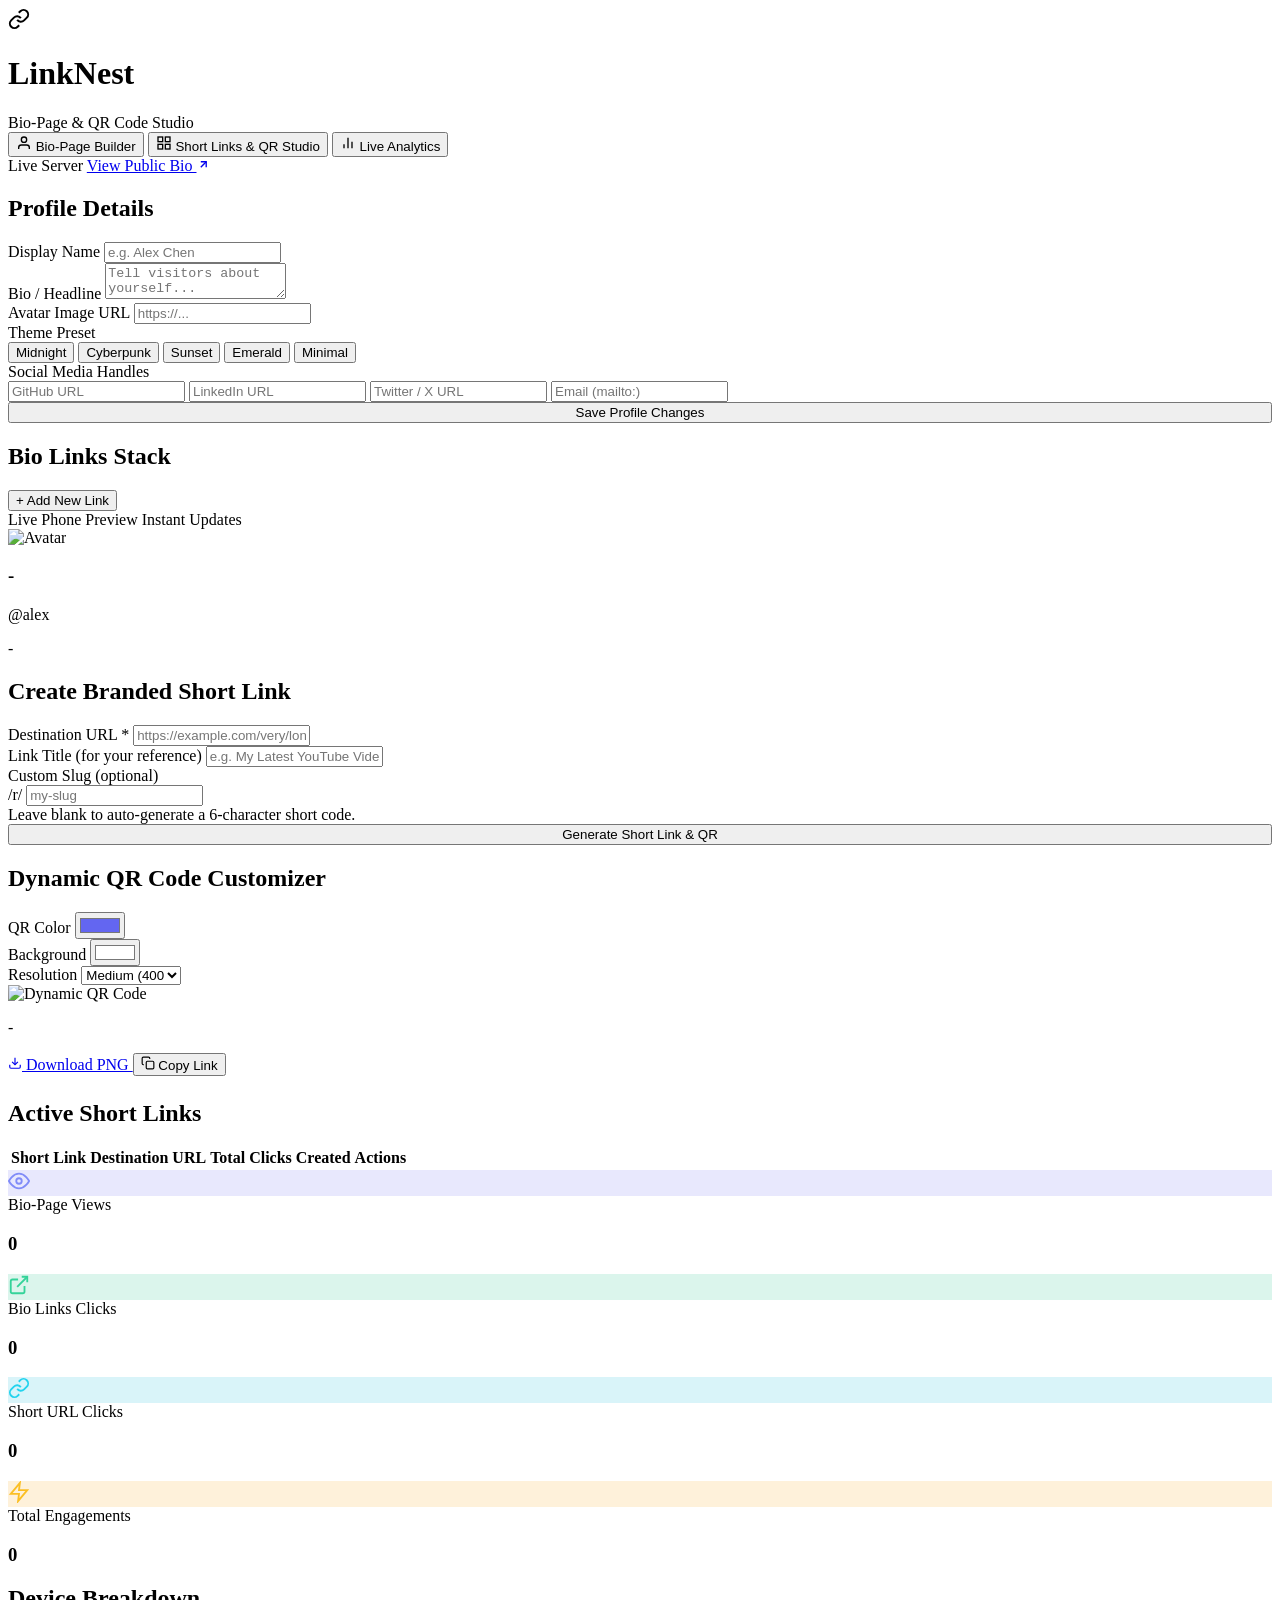
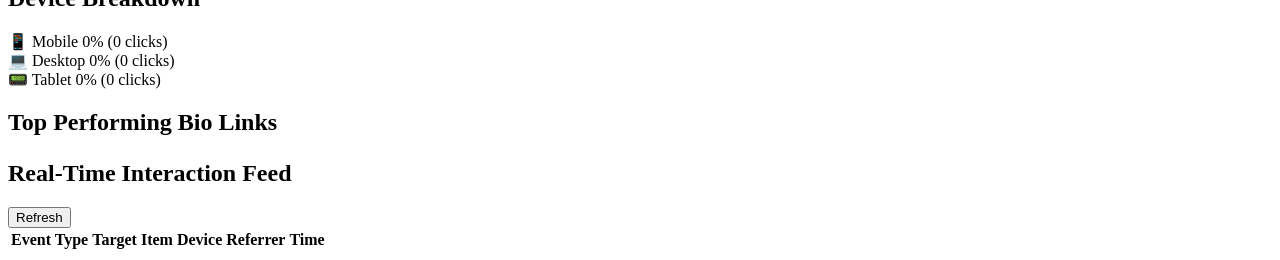
==== src/main/resources/static/index.html @ 42e9f4fd "Initial commit: LinkNest Bio-Page and QR Studio" ====
<!DOCTYPE html>
<html lang="en">
<head>
    <meta charset="UTF-8">
    <meta name="viewport" content="width=device-width, initial-scale=1.0">
    <title>LinkNest Studio - Custom Bio-Page & Dynamic QR Code Generator</title>
    <link rel="preconnect" href="https://fonts.googleapis.com">
    <link rel="preconnect" href="https://fonts.gstatic.com" crossorigin>
    <link href="https://fonts.googleapis.com/css2?family=Fira+Code:wght@400;500&family=Inter:wght@300;400;500;600;700;800&display=swap" rel="stylesheet">
    <link rel="stylesheet" href="/css/style.css">
    <link rel="stylesheet" href="/css/bio.css">
</head>
<body>
    <div class="studio-app">
        <!-- Top Navigation -->
        <header class="studio-header">
            <div class="header-brand">
                <div class="brand-logo">
                    <svg width="22" height="22" viewBox="0 0 24 24" fill="none" stroke="currentColor" stroke-width="2.2">
                        <path d="M10 13a5 5 0 0 0 7.54.54l3-3a5 5 0 0 0-7.07-7.07l-1.72 1.71"></path>
                        <path d="M14 11a5 5 0 0 0-7.54-.54l-3 3a5 5 0 0 0 7.07 7.07l1.71-1.71"></path>
                    </svg>
                </div>
                <div>
                    <h1>LinkNest</h1>
                    <span class="brand-tag">Bio-Page & QR Code Studio</span>
                </div>
            </div>

            <!-- Studio Navigation Tabs -->
            <nav class="nav-tabs">
                <button class="nav-tab-btn active" data-tab="tab-bio">
                    <svg width="16" height="16" viewBox="0 0 24 24" fill="none" stroke="currentColor" stroke-width="2">
                        <path d="M20 21v-2a4 4 0 0 0-4-4H8a4 4 0 0 0-4 4v2"></path>
                        <circle cx="12" cy="7" r="4"></circle>
                    </svg>
                    Bio-Page Builder
                </button>
                <button class="nav-tab-btn" data-tab="tab-qr">
                    <svg width="16" height="16" viewBox="0 0 24 24" fill="none" stroke="currentColor" stroke-width="2">
                        <rect x="3" y="3" width="7" height="7"></rect>
                        <rect x="14" y="3" width="7" height="7"></rect>
                        <rect x="14" y="14" width="7" height="7"></rect>
                        <rect x="3" y="14" width="7" height="7"></rect>
                    </svg>
                    Short Links & QR Studio
                </button>
                <button class="nav-tab-btn" data-tab="tab-analytics">
                    <svg width="16" height="16" viewBox="0 0 24 24" fill="none" stroke="currentColor" stroke-width="2">
                        <line x1="18" y1="20" x2="18" y2="10"></line>
                        <line x1="12" y1="20" x2="12" y2="4"></line>
                        <line x1="6" y1="20" x2="6" y2="14"></line>
                    </svg>
                    Live Analytics
                </button>
            </nav>

            <!-- Actions -->
            <div class="header-actions">
                <span class="status-indicator"><span class="pulse-dot"></span> Live Server</span>
                <a id="btnViewPublic" href="/p/alex" target="_blank" class="btn btn-outline" title="Open your live public bio page in a new tab">
                    View Public Bio
                    <svg width="13" height="13" viewBox="0 0 24 24" fill="none" stroke="currentColor" stroke-width="2.5">
                        <line x1="7" y1="17" x2="17" y2="7"></line>
                        <polyline points="7 7 17 7 17 17"></polyline>
                    </svg>
                </a>
            </div>
        </header>

        <!-- Studio Main Content Area -->
        <main class="studio-main">
            <!-- TAB 1: Bio-Page Builder -->
            <section id="tab-bio" class="tab-panel active">
                <div class="builder-split">
                    <!-- Left: Editor Controls -->
                    <div class="builder-controls">
                        <!-- Profile Card -->
                        <div class="card">
                            <h2 class="card-title">Profile Details</h2>
                            <div class="form-group">
                                <label for="inputDisplayName">Display Name</label>
                                <input type="text" id="inputDisplayName" placeholder="e.g. Alex Chen" class="form-control">
                            </div>
                            <div class="form-group">
                                <label for="inputBio">Bio / Headline</label>
                                <textarea id="inputBio" rows="2" placeholder="Tell visitors about yourself..." class="form-control"></textarea>
                            </div>
                            <div class="form-group">
                                <label for="inputAvatarUrl">Avatar Image URL</label>
                                <input type="url" id="inputAvatarUrl" placeholder="https://..." class="form-control">
                            </div>

                            <!-- Themes -->
                            <div class="form-group">
                                <label>Theme Preset</label>
                                <div class="theme-picker">
                                    <button class="theme-option active" data-theme="midnight">
                                        <span class="theme-preview midnight"></span>
                                        Midnight
                                    </button>
                                    <button class="theme-option" data-theme="cyberpunk">
                                        <span class="theme-preview cyberpunk"></span>
                                        Cyberpunk
                                    </button>
                                    <button class="theme-option" data-theme="sunset">
                                        <span class="theme-preview sunset"></span>
                                        Sunset
                                    </button>
                                    <button class="theme-option" data-theme="emerald">
                                        <span class="theme-preview emerald"></span>
                                        Emerald
                                    </button>
                                    <button class="theme-option" data-theme="minimal">
                                        <span class="theme-preview minimal"></span>
                                        Minimal
                                    </button>
                                </div>
                            </div>

                            <!-- Social Links -->
                            <div class="form-group">
                                <label>Social Media Handles</label>
                                <div class="socials-inputs-grid">
                                    <input type="text" id="inputSocialGithub" placeholder="GitHub URL" class="form-control">
                                    <input type="text" id="inputSocialLinkedin" placeholder="LinkedIn URL" class="form-control">
                                    <input type="text" id="inputSocialTwitter" placeholder="Twitter / X URL" class="form-control">
                                    <input type="text" id="inputSocialEmail" placeholder="Email (mailto:)" class="form-control">
                                </div>
                            </div>

                            <button id="btnSaveProfile" class="btn btn-primary" style="width: 100%;">
                                Save Profile Changes
                            </button>
                        </div>

                        <!-- Links Manager Card -->
                        <div class="card">
                            <div class="card-header-flex">
                                <h2 class="card-title">Bio Links Stack</h2>
                                <button id="btnOpenAddLinkModal" class="btn btn-sm btn-primary">
                                    + Add New Link
                                </button>
                            </div>
                            <div id="builderLinksList" class="builder-links-list">
                                <!-- Populated dynamically -->
                            </div>
                        </div>
                    </div>

                    <!-- Right: Live Interactive Phone Mockup -->
                    <div class="builder-preview-pane">
                        <div class="mockup-header">
                            <span>Live Phone Preview</span>
                            <span class="mockup-badge">Instant Updates</span>
                        </div>
                        <div class="phone-frame">
                            <div class="phone-notch"></div>
                            <div class="phone-screen" id="mockupScreen">
                                <!-- Live Bio Preview Container -->
                                <div class="bio-container">
                                    <div class="avatar-wrapper">
                                        <img id="mockupAvatar" src="" alt="Avatar" class="avatar-img">
                                    </div>
                                    <h3 id="mockupName" class="display-name">-</h3>
                                    <p id="mockupHandle" class="username-handle">@alex</p>
                                    <p id="mockupBio" class="bio-text">-</p>
                                    <div id="mockupSocials" class="socials-row"></div>
                                    <div id="mockupLinks" class="links-stack"></div>
                                </div>
                            </div>
                        </div>
                    </div>
                </div>
            </section>

            <!-- TAB 2: Short Links & QR Studio -->
            <section id="tab-qr" class="tab-panel">
                <div class="qr-studio-grid">
                    <!-- URL Shortener & Customizer Form -->
                    <div class="card">
                        <h2 class="card-title">Create Branded Short Link</h2>
                        <form id="shortUrlForm">
                            <div class="form-group">
                                <label for="inputTargetUrl">Destination URL *</label>
                                <input type="url" id="inputTargetUrl" placeholder="https://example.com/very/long/url" required class="form-control">
                            </div>
                            <div class="form-group">
                                <label for="inputUrlTitle">Link Title (for your reference)</label>
                                <input type="text" id="inputUrlTitle" placeholder="e.g. My Latest YouTube Video" class="form-control">
                            </div>
                            <div class="form-group">
                                <label for="inputCustomSlug">Custom Slug (optional)</label>
                                <div class="input-prefix-group">
                                    <span class="input-prefix">/r/</span>
                                    <input type="text" id="inputCustomSlug" placeholder="my-slug" class="form-control">
                                </div>
                                <span class="help-text">Leave blank to auto-generate a 6-character short code.</span>
                            </div>
                            <button type="submit" class="btn btn-primary" style="width: 100%;">
                                Generate Short Link & QR
                            </button>
                        </form>
                    </div>

                    <!-- Dynamic QR Code Customizer -->
                    <div class="card">
                        <h2 class="card-title">Dynamic QR Code Customizer</h2>
                        <div class="qr-color-controls">
                            <div class="color-picker-item">
                                <label for="qrFgColor">QR Color</label>
                                <input type="color" id="qrFgColor" value="#6366f1">
                            </div>
                            <div class="color-picker-item">
                                <label for="qrBgColor">Background</label>
                                <input type="color" id="qrBgColor" value="#ffffff">
                            </div>
                            <div class="color-picker-item">
                                <label for="qrSizeSelect">Resolution</label>
                                <select id="qrSizeSelect" class="form-control" style="width: 100px;">
                                    <option value="250">Small (250px)</option>
                                    <option value="400" selected>Medium (400px)</option>
                                    <option value="600">High (600px)</option>
                                </select>
                            </div>
                        </div>

                        <!-- Live QR Display -->
                        <div class="qr-preview-box">
                            <img id="qrPreviewImg" src="" alt="Dynamic QR Code" class="qr-image">
                            <p id="qrTargetLabel" class="qr-target-label">-</p>
                            <div class="qr-action-buttons">
                                <a id="btnDownloadQr" href="#" download="linknest-qr.png" class="btn btn-sm btn-secondary">
                                    <svg width="14" height="14" viewBox="0 0 24 24" fill="none" stroke="currentColor" stroke-width="2">
                                        <path d="M21 15v4a2 2 0 0 1-2 2H5a2 2 0 0 1-2-2v-4"></path>
                                        <polyline points="7 10 12 15 17 10"></polyline>
                                        <line x1="12" y1="15" x2="12" y2="3"></line>
                                    </svg>
                                    Download PNG
                                </a>
                                <button id="btnCopyShortUrl" class="btn btn-sm btn-outline">
                                    <svg width="14" height="14" viewBox="0 0 24 24" fill="none" stroke="currentColor" stroke-width="2">
                                        <rect x="9" y="9" width="13" height="13" rx="2" ry="2"></rect>
                                        <path d="M5 15H4a2 2 0 0 1-2-2V4a2 2 0 0 1 2-2h9a2 2 0 0 1 2 2v1"></path>
                                    </svg>
                                    Copy Link
                                </button>
                            </div>
                        </div>
                    </div>
                </div>

                <!-- Existing Short URLs Table -->
                <div class="card" style="margin-top: 24px;">
                    <h2 class="card-title">Active Short Links</h2>
                    <div class="table-responsive">
                        <table class="data-table">
                            <thead>
                                <tr>
                                    <th>Short Link</th>
                                    <th>Destination URL</th>
                                    <th>Total Clicks</th>
                                    <th>Created</th>
                                    <th>Actions</th>
                                </tr>
                            </thead>
                            <tbody id="shortUrlsTableBody">
                                <!-- Populated dynamically -->
                            </tbody>
                        </table>
                    </div>
                </div>
            </section>

            <!-- TAB 3: Live Analytics Dashboard -->
            <section id="tab-analytics" class="tab-panel">
                <!-- KPI Stat Cards -->
                <div class="stats-kpi-grid">
                    <div class="kpi-card">
                        <div class="kpi-icon" style="background: rgba(99, 102, 241, 0.15); color: #818cf8;">
                            <svg width="22" height="22" viewBox="0 0 24 24" fill="none" stroke="currentColor" stroke-width="2">
                                <path d="M1 12s4-8 11-8 11 8 11 8-4 8-11 8-11-8-11-8z"></path>
                                <circle cx="12" cy="12" r="3"></circle>
                            </svg>
                        </div>
                        <div>
                            <span class="kpi-label">Bio-Page Views</span>
                            <h3 class="kpi-val" id="valPageViews">0</h3>
                        </div>
                    </div>

                    <div class="kpi-card">
                        <div class="kpi-icon" style="background: rgba(16, 185, 129, 0.15); color: #34d399;">
                            <svg width="22" height="22" viewBox="0 0 24 24" fill="none" stroke="currentColor" stroke-width="2">
                                <path d="M15 3h6v6"></path>
                                <path d="M10 14L21 3"></path>
                                <path d="M18 13v6a2 2 0 0 1-2 2H5a2 2 0 0 1-2-2V8a2 2 0 0 1 2-2h6"></path>
                            </svg>
                        </div>
                        <div>
                            <span class="kpi-label">Bio Links Clicks</span>
                            <h3 class="kpi-val" id="valBioClicks">0</h3>
                        </div>
                    </div>

                    <div class="kpi-card">
                        <div class="kpi-icon" style="background: rgba(6, 182, 212, 0.15); color: #22d3ee;">
                            <svg width="22" height="22" viewBox="0 0 24 24" fill="none" stroke="currentColor" stroke-width="2">
                                <path d="M10 13a5 5 0 0 0 7.54.54l3-3a5 5 0 0 0-7.07-7.07l-1.72 1.71"></path>
                                <path d="M14 11a5 5 0 0 0-7.54-.54l-3 3a5 5 0 0 0 7.07 7.07l1.71-1.71"></path>
                            </svg>
                        </div>
                        <div>
                            <span class="kpi-label">Short URL Clicks</span>
                            <h3 class="kpi-val" id="valShortClicks">0</h3>
                        </div>
                    </div>

                    <div class="kpi-card">
                        <div class="kpi-icon" style="background: rgba(245, 158, 11, 0.15); color: #fbbf24;">
                            <svg width="22" height="22" viewBox="0 0 24 24" fill="none" stroke="currentColor" stroke-width="2">
                                <polygon points="13 2 3 14 12 14 11 22 21 10 12 10 13 2"></polygon>
                            </svg>
                        </div>
                        <div>
                            <span class="kpi-label">Total Engagements</span>
                            <h3 class="kpi-val" id="valGrandTotal">0</h3>
                        </div>
                    </div>
                </div>

                <!-- Detailed Analytics Breakdown -->
                <div class="analytics-detail-grid">
                    <!-- Device Breakdown Card -->
                    <div class="card">
                        <h2 class="card-title">Device Breakdown</h2>
                        <div class="device-bars-container">
                            <div class="device-bar-item">
                                <div class="device-meta">
                                    <span>📱 Mobile</span>
                                    <span id="devMobilePercent">0% (0 clicks)</span>
                                </div>
                                <div class="progress-track"><div id="barMobile" class="progress-fill mobile"></div></div>
                            </div>
                            <div class="device-bar-item">
                                <div class="device-meta">
                                    <span>💻 Desktop</span>
                                    <span id="devDesktopPercent">0% (0 clicks)</span>
                                </div>
                                <div class="progress-track"><div id="barDesktop" class="progress-fill desktop"></div></div>
                            </div>
                            <div class="device-bar-item">
                                <div class="device-meta">
                                    <span>📟 Tablet</span>
                                    <span id="devTabletPercent">0% (0 clicks)</span>
                                </div>
                                <div class="progress-track"><div id="barTablet" class="progress-fill tablet"></div></div>
                            </div>
                        </div>
                    </div>

                    <!-- Top Performing Links Card -->
                    <div class="card">
                        <h2 class="card-title">Top Performing Bio Links</h2>
                        <ul id="topLinksList" class="top-items-list">
                            <!-- Populated dynamically -->
                        </ul>
                    </div>
                </div>

                <!-- Live Click Activity Stream -->
                <div class="card" style="margin-top: 24px;">
                    <div class="card-header-flex">
                        <h2 class="card-title">Real-Time Interaction Feed</h2>
                        <button id="btnRefreshAnalytics" class="btn btn-sm btn-secondary">Refresh</button>
                    </div>
                    <div class="table-responsive">
                        <table class="data-table">
                            <thead>
                                <tr>
                                    <th>Event Type</th>
                                    <th>Target Item</th>
                                    <th>Device</th>
                                    <th>Referrer</th>
                                    <th>Time</th>
                                </tr>
                            </thead>
                            <tbody id="activityFeedBody">
                                <!-- Populated dynamically -->
                            </tbody>
                        </table>
                    </div>
                </div>
            </section>
        </main>
    </div>

    <!-- Modal for Adding / Editing Links -->
    <div id="linkModal" class="modal-overlay" style="display:none;">
        <div class="modal-card">
            <h3 id="modalTitle">Add Bio Link</h3>
            <form id="linkForm">
                <input type="hidden" id="editLinkId">
                <div class="form-group">
                    <label for="linkInputTitle">Link Title *</label>
                    <input type="text" id="linkInputTitle" placeholder="e.g. My GitHub Profile" required class="form-control">
                </div>
                <div class="form-group">
                    <label for="linkInputUrl">Destination URL *</label>
                    <input type="url" id="linkInputUrl" placeholder="https://..." required class="form-control">
                </div>
                <div class="form-group">
                    <label for="linkInputIcon">Icon Style</label>
                    <select id="linkInputIcon" class="form-control">
                        <option value="globe">🌐 Website / Globe</option>
                        <option value="github">🐙 GitHub</option>
                        <option value="linkedin">💼 LinkedIn</option>
                        <option value="youtube">▶️ YouTube</option>
                        <option value="newspaper">📰 Blog / Articles</option>
                        <option value="star">⭐ Star / Featured</option>
                    </select>
                </div>
                <div class="modal-actions">
                    <button type="button" id="btnCloseModal" class="btn btn-secondary">Cancel</button>
                    <button type="submit" class="btn btn-primary">Save Link</button>
                </div>
            </form>
        </div>
    </div>

    <!-- Toast -->
    <div id="toast" class="toast"></div>

    <script src="/js/app.js"></script>
</body>
</html>
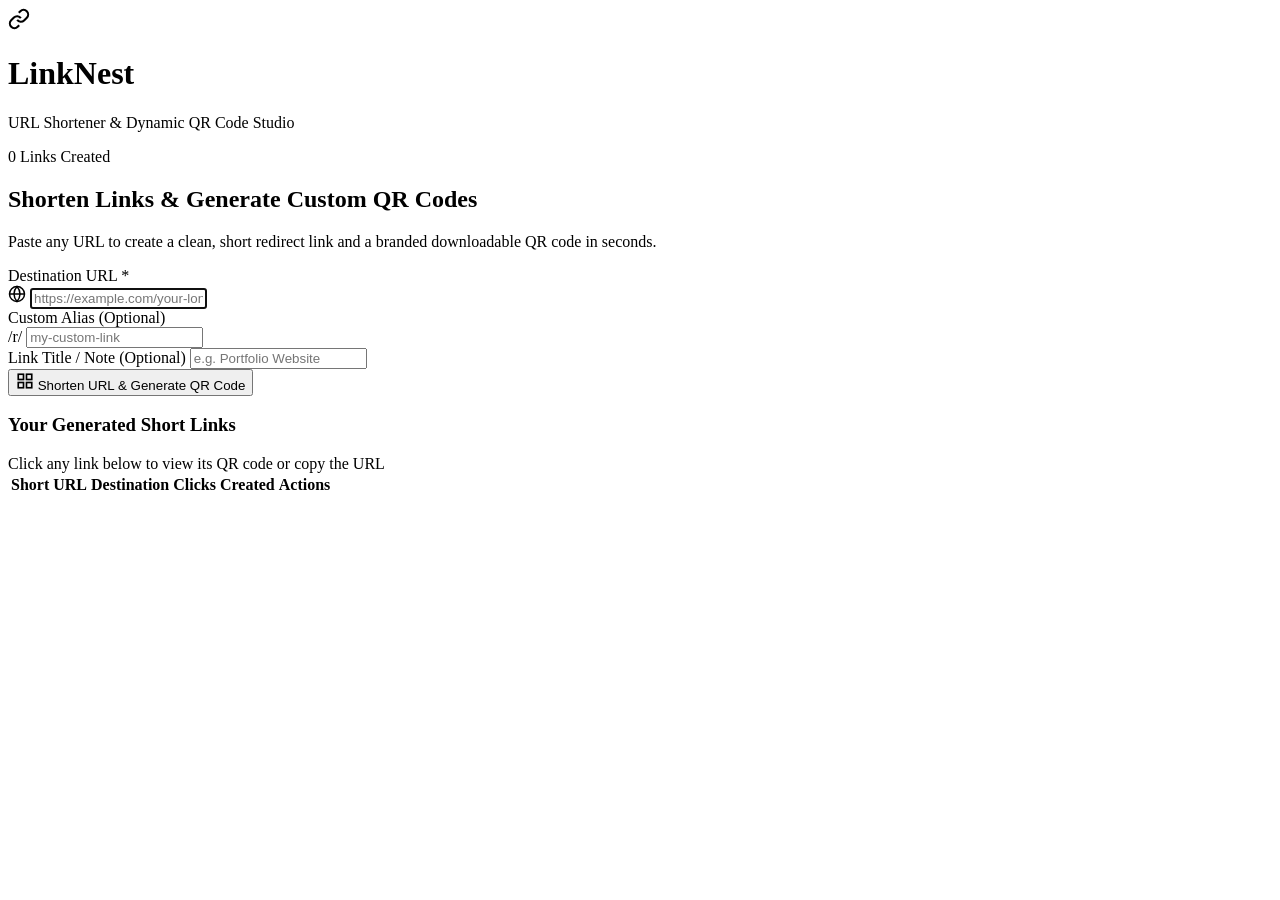
==== commit 0364c198: "Refactor: Dedicated URL Shortener and Dynamic QR Code Generator" ====
--- a/src/main/resources/static/index.html
+++ b/src/main/resources/static/index.html
@@ -3,432 +3,199 @@
 <head>
     <meta charset="UTF-8">
     <meta name="viewport" content="width=device-width, initial-scale=1.0">
-    <title>LinkNest Studio - Custom Bio-Page & Dynamic QR Code Generator</title>
+    <title>LinkNest - Free URL Shortener & Dynamic QR Code Generator</title>
+    <!-- Fonts -->
     <link rel="preconnect" href="https://fonts.googleapis.com">
     <link rel="preconnect" href="https://fonts.gstatic.com" crossorigin>
-    <link href="https://fonts.googleapis.com/css2?family=Fira+Code:wght@400;500&family=Inter:wght@300;400;500;600;700;800&display=swap" rel="stylesheet">
+    <link href="https://fonts.googleapis.com/css2?family=Fira+Code:wght@400;500;600&family=Inter:wght@300;400;500;600;700;800&display=swap" rel="stylesheet">
     <link rel="stylesheet" href="/css/style.css">
-    <link rel="stylesheet" href="/css/bio.css">
 </head>
 <body>
-    <div class="studio-app">
-        <!-- Top Navigation -->
-        <header class="studio-header">
-            <div class="header-brand">
-                <div class="brand-logo">
-                    <svg width="22" height="22" viewBox="0 0 24 24" fill="none" stroke="currentColor" stroke-width="2.2">
+    <div class="app-wrapper">
+        <!-- Header -->
+        <header class="navbar">
+            <div class="navbar-brand">
+                <div class="logo-box">
+                    <svg width="22" height="22" viewBox="0 0 24 24" fill="none" stroke="currentColor" stroke-width="2.3">
                         <path d="M10 13a5 5 0 0 0 7.54.54l3-3a5 5 0 0 0-7.07-7.07l-1.72 1.71"></path>
                         <path d="M14 11a5 5 0 0 0-7.54-.54l-3 3a5 5 0 0 0 7.07 7.07l1.71-1.71"></path>
                     </svg>
                 </div>
                 <div>
-                    <h1>LinkNest</h1>
-                    <span class="brand-tag">Bio-Page & QR Code Studio</span>
+                    <h1 class="brand-title">LinkNest</h1>
+                    <p class="brand-sub">URL Shortener & Dynamic QR Code Studio</p>
                 </div>
             </div>
-
-            <!-- Studio Navigation Tabs -->
-            <nav class="nav-tabs">
-                <button class="nav-tab-btn active" data-tab="tab-bio">
-                    <svg width="16" height="16" viewBox="0 0 24 24" fill="none" stroke="currentColor" stroke-width="2">
-                        <path d="M20 21v-2a4 4 0 0 0-4-4H8a4 4 0 0 0-4 4v2"></path>
-                        <circle cx="12" cy="7" r="4"></circle>
-                    </svg>
-                    Bio-Page Builder
-                </button>
-                <button class="nav-tab-btn" data-tab="tab-qr">
-                    <svg width="16" height="16" viewBox="0 0 24 24" fill="none" stroke="currentColor" stroke-width="2">
-                        <rect x="3" y="3" width="7" height="7"></rect>
-                        <rect x="14" y="3" width="7" height="7"></rect>
-                        <rect x="14" y="14" width="7" height="7"></rect>
-                        <rect x="3" y="14" width="7" height="7"></rect>
-                    </svg>
-                    Short Links & QR Studio
-                </button>
-                <button class="nav-tab-btn" data-tab="tab-analytics">
-                    <svg width="16" height="16" viewBox="0 0 24 24" fill="none" stroke="currentColor" stroke-width="2">
-                        <line x1="18" y1="20" x2="18" y2="10"></line>
-                        <line x1="12" y1="20" x2="12" y2="4"></line>
-                        <line x1="6" y1="20" x2="6" y2="14"></line>
-                    </svg>
-                    Live Analytics
-                </button>
-            </nav>
-
-            <!-- Actions -->
-            <div class="header-actions">
-                <span class="status-indicator"><span class="pulse-dot"></span> Live Server</span>
-                <a id="btnViewPublic" href="/p/alex" target="_blank" class="btn btn-outline" title="Open your live public bio page in a new tab">
-                    View Public Bio
-                    <svg width="13" height="13" viewBox="0 0 24 24" fill="none" stroke="currentColor" stroke-width="2.5">
-                        <line x1="7" y1="17" x2="17" y2="7"></line>
-                        <polyline points="7 7 17 7 17 17"></polyline>
-                    </svg>
-                </a>
+            <div class="navbar-right">
+                <span class="badge-total"><span id="headerTotalCount">0</span> Links Created</span>
             </div>
         </header>
 
-        <!-- Studio Main Content Area -->
-        <main class="studio-main">
-            <!-- TAB 1: Bio-Page Builder -->
-            <section id="tab-bio" class="tab-panel active">
-                <div class="builder-split">
-                    <!-- Left: Editor Controls -->
-                    <div class="builder-controls">
-                        <!-- Profile Card -->
-                        <div class="card">
-                            <h2 class="card-title">Profile Details</h2>
-                            <div class="form-group">
-                                <label for="inputDisplayName">Display Name</label>
-                                <input type="text" id="inputDisplayName" placeholder="e.g. Alex Chen" class="form-control">
+        <!-- Main Content -->
+        <main class="main-container">
+            <!-- Hero Title -->
+            <section class="hero-section">
+                <h2>Shorten Links & Generate Custom QR Codes</h2>
+                <p>Paste any URL to create a clean, short redirect link and a branded downloadable QR code in seconds.</p>
+            </section>
+
+            <!-- URL Shortener & QR Form Card -->
+            <section class="card creator-card">
+                <form id="urlForm" class="creator-form">
+                    <div class="form-group main-input-group">
+                        <label for="targetUrlInput">Destination URL *</label>
+                        <div class="input-with-icon">
+                            <svg class="input-icon" width="18" height="18" viewBox="0 0 24 24" fill="none" stroke="currentColor" stroke-width="2">
+                                <circle cx="12" cy="12" r="10"></circle>
+                                <line x1="2" y1="12" x2="22" y2="12"></line>
+                                <path d="M12 2a15.3 15.3 0 0 1 4 10 15.3 15.3 0 0 1-4 10 15.3 15.3 0 0 1-4-10 15.3 15.3 0 0 1 4-10z"></path>
+                            </svg>
+                            <input type="url" id="targetUrlInput" placeholder="https://example.com/your-long-website-url" required autofocus>
+                        </div>
+                    </div>
+
+                    <div class="form-row">
+                        <div class="form-group flex-1">
+                            <label for="customSlugInput">Custom Alias (Optional)</label>
+                            <div class="slug-prefix-input">
+                                <span class="prefix">/r/</span>
+                                <input type="text" id="customSlugInput" placeholder="my-custom-link">
                             </div>
-                            <div class="form-group">
-                                <label for="inputBio">Bio / Headline</label>
-                                <textarea id="inputBio" rows="2" placeholder="Tell visitors about yourself..." class="form-control"></textarea>
-                            </div>
-                            <div class="form-group">
-                                <label for="inputAvatarUrl">Avatar Image URL</label>
-                                <input type="url" id="inputAvatarUrl" placeholder="https://..." class="form-control">
-                            </div>
-
-                            <!-- Themes -->
-                            <div class="form-group">
-                                <label>Theme Preset</label>
-                                <div class="theme-picker">
-                                    <button class="theme-option active" data-theme="midnight">
-                                        <span class="theme-preview midnight"></span>
-                                        Midnight
-                                    </button>
-                                    <button class="theme-option" data-theme="cyberpunk">
-                                        <span class="theme-preview cyberpunk"></span>
-                                        Cyberpunk
-                                    </button>
-                                    <button class="theme-option" data-theme="sunset">
-                                        <span class="theme-preview sunset"></span>
-                                        Sunset
-                                    </button>
-                                    <button class="theme-option" data-theme="emerald">
-                                        <span class="theme-preview emerald"></span>
-                                        Emerald
-                                    </button>
-                                    <button class="theme-option" data-theme="minimal">
-                                        <span class="theme-preview minimal"></span>
-                                        Minimal
-                                    </button>
+                        </div>
+
+                        <div class="form-group flex-1">
+                            <label for="titleInput">Link Title / Note (Optional)</label>
+                            <input type="text" id="titleInput" placeholder="e.g. Portfolio Website" class="form-control">
+                        </div>
+                    </div>
+
+                    <button type="submit" id="btnSubmit" class="btn btn-primary btn-submit">
+                        <svg width="18" height="18" viewBox="0 0 24 24" fill="none" stroke="currentColor" stroke-width="2.2">
+                            <rect x="3" y="3" width="7" height="7"></rect>
+                            <rect x="14" y="3" width="7" height="7"></rect>
+                            <rect x="14" y="14" width="7" height="7"></rect>
+                            <rect x="3" y="14" width="7" height="7"></rect>
+                        </svg>
+                        Shorten URL & Generate QR Code
+                    </button>
+                </form>
+            </section>
+
+            <!-- Result Showcase Card (Shown on creation or selection) -->
+            <section id="resultCard" class="card result-card" style="display:none;">
+                <div class="result-grid">
+                    <!-- Left: Short Link Info -->
+                    <div class="result-details">
+                        <div class="result-header">
+                            <span class="status-chip">✓ Link Ready</span>
+                            <span id="resultClicksBadge" class="clicks-chip">0 clicks</span>
+                        </div>
+
+                        <h3 id="resultTitle" class="result-title">Short Link</h3>
+
+                        <div class="copy-url-box">
+                            <input type="text" id="resultShortUrl" readonly class="short-url-field">
+                            <button id="btnCopyShortUrl" class="btn btn-accent" title="Copy Short URL">
+                                <svg width="15" height="15" viewBox="0 0 24 24" fill="none" stroke="currentColor" stroke-width="2">
+                                    <rect x="9" y="9" width="13" height="13" rx="2" ry="2"></rect>
+                                    <path d="M5 15H4a2 2 0 0 1-2-2V4a2 2 0 0 1 2-2h9a2 2 0 0 1 2 2v1"></path>
+                                </svg>
+                                Copy Link
+                            </button>
+                            <a id="btnTestUrl" href="#" target="_blank" class="btn btn-secondary" title="Open short URL in new tab">
+                                Test ↗
+                            </a>
+                        </div>
+
+                        <div class="target-preview-box">
+                            <span class="target-label">Original URL:</span>
+                            <a id="resultTargetUrl" href="#" target="_blank" class="target-link">-</a>
+                        </div>
+
+                        <!-- QR Color & Size Customizer -->
+                        <div class="qr-customizer-box">
+                            <h4 class="customizer-title">Customize QR Code</h4>
+                            <div class="color-controls-row">
+                                <div class="control-item">
+                                    <label for="pickerFg">QR Color</label>
+                                    <div class="color-input-wrapper">
+                                        <input type="color" id="pickerFg" value="#6366f1">
+                                    </div>
+                                </div>
+                                <div class="control-item">
+                                    <label for="pickerBg">Background</label>
+                                    <div class="color-input-wrapper">
+                                        <input type="color" id="pickerBg" value="#ffffff">
+                                    </div>
+                                </div>
+                                <div class="control-item">
+                                    <label for="selectSize">Resolution</label>
+                                    <select id="selectSize" class="size-dropdown">
+                                        <option value="250">Small (250px)</option>
+                                        <option value="400" selected>Medium (400px)</option>
+                                        <option value="700">High-Res (700px)</option>
+                                    </select>
                                 </div>
                             </div>
-
-                            <!-- Social Links -->
-                            <div class="form-group">
-                                <label>Social Media Handles</label>
-                                <div class="socials-inputs-grid">
-                                    <input type="text" id="inputSocialGithub" placeholder="GitHub URL" class="form-control">
-                                    <input type="text" id="inputSocialLinkedin" placeholder="LinkedIn URL" class="form-control">
-                                    <input type="text" id="inputSocialTwitter" placeholder="Twitter / X URL" class="form-control">
-                                    <input type="text" id="inputSocialEmail" placeholder="Email (mailto:)" class="form-control">
-                                </div>
-                            </div>
-
-                            <button id="btnSaveProfile" class="btn btn-primary" style="width: 100%;">
-                                Save Profile Changes
+                        </div>
+                    </div>
+
+                    <!-- Right: Dynamic QR Preview & Actions -->
+                    <div class="result-qr-display">
+                        <div class="qr-frame">
+                            <img id="qrImagePreview" src="" alt="Dynamic QR Code" class="qr-preview-img">
+                        </div>
+                        <p class="qr-instruction">Scan with any smartphone camera</p>
+
+                        <div class="qr-action-buttons">
+                            <a id="btnDownloadQr" href="#" download="linknest-qr.png" class="btn btn-primary btn-action">
+                                <svg width="15" height="15" viewBox="0 0 24 24" fill="none" stroke="currentColor" stroke-width="2">
+                                    <path d="M21 15v4a2 2 0 0 1-2 2H5a2 2 0 0 1-2-2v-4"></path>
+                                    <polyline points="7 10 12 15 17 10"></polyline>
+                                    <line x1="12" y1="15" x2="12" y2="3"></line>
+                                </svg>
+                                Download QR (.png)
+                            </a>
+                            <button id="btnCopyQrImage" class="btn btn-secondary btn-action" title="Copy QR image to clipboard">
+                                <svg width="15" height="15" viewBox="0 0 24 24" fill="none" stroke="currentColor" stroke-width="2">
+                                    <rect x="9" y="9" width="13" height="13" rx="2" ry="2"></rect>
+                                    <path d="M5 15H4a2 2 0 0 1-2-2V4a2 2 0 0 1 2-2h9a2 2 0 0 1 2 2v1"></path>
+                                </svg>
+                                Copy QR Image
                             </button>
                         </div>
-
-                        <!-- Links Manager Card -->
-                        <div class="card">
-                            <div class="card-header-flex">
-                                <h2 class="card-title">Bio Links Stack</h2>
-                                <button id="btnOpenAddLinkModal" class="btn btn-sm btn-primary">
-                                    + Add New Link
-                                </button>
-                            </div>
-                            <div id="builderLinksList" class="builder-links-list">
-                                <!-- Populated dynamically -->
-                            </div>
-                        </div>
-                    </div>
-
-                    <!-- Right: Live Interactive Phone Mockup -->
-                    <div class="builder-preview-pane">
-                        <div class="mockup-header">
-                            <span>Live Phone Preview</span>
-                            <span class="mockup-badge">Instant Updates</span>
-                        </div>
-                        <div class="phone-frame">
-                            <div class="phone-notch"></div>
-                            <div class="phone-screen" id="mockupScreen">
-                                <!-- Live Bio Preview Container -->
-                                <div class="bio-container">
-                                    <div class="avatar-wrapper">
-                                        <img id="mockupAvatar" src="" alt="Avatar" class="avatar-img">
-                                    </div>
-                                    <h3 id="mockupName" class="display-name">-</h3>
-                                    <p id="mockupHandle" class="username-handle">@alex</p>
-                                    <p id="mockupBio" class="bio-text">-</p>
-                                    <div id="mockupSocials" class="socials-row"></div>
-                                    <div id="mockupLinks" class="links-stack"></div>
-                                </div>
-                            </div>
-                        </div>
-                    </div>
-                </div>
-            </section>
-
-            <!-- TAB 2: Short Links & QR Studio -->
-            <section id="tab-qr" class="tab-panel">
-                <div class="qr-studio-grid">
-                    <!-- URL Shortener & Customizer Form -->
-                    <div class="card">
-                        <h2 class="card-title">Create Branded Short Link</h2>
-                        <form id="shortUrlForm">
-                            <div class="form-group">
-                                <label for="inputTargetUrl">Destination URL *</label>
-                                <input type="url" id="inputTargetUrl" placeholder="https://example.com/very/long/url" required class="form-control">
-                            </div>
-                            <div class="form-group">
-                                <label for="inputUrlTitle">Link Title (for your reference)</label>
-                                <input type="text" id="inputUrlTitle" placeholder="e.g. My Latest YouTube Video" class="form-control">
-                            </div>
-                            <div class="form-group">
-                                <label for="inputCustomSlug">Custom Slug (optional)</label>
-                                <div class="input-prefix-group">
-                                    <span class="input-prefix">/r/</span>
-                                    <input type="text" id="inputCustomSlug" placeholder="my-slug" class="form-control">
-                                </div>
-                                <span class="help-text">Leave blank to auto-generate a 6-character short code.</span>
-                            </div>
-                            <button type="submit" class="btn btn-primary" style="width: 100%;">
-                                Generate Short Link & QR
-                            </button>
-                        </form>
-                    </div>
-
-                    <!-- Dynamic QR Code Customizer -->
-                    <div class="card">
-                        <h2 class="card-title">Dynamic QR Code Customizer</h2>
-                        <div class="qr-color-controls">
-                            <div class="color-picker-item">
-                                <label for="qrFgColor">QR Color</label>
-                                <input type="color" id="qrFgColor" value="#6366f1">
-                            </div>
-                            <div class="color-picker-item">
-                                <label for="qrBgColor">Background</label>
-                                <input type="color" id="qrBgColor" value="#ffffff">
-                            </div>
-                            <div class="color-picker-item">
-                                <label for="qrSizeSelect">Resolution</label>
-                                <select id="qrSizeSelect" class="form-control" style="width: 100px;">
-                                    <option value="250">Small (250px)</option>
-                                    <option value="400" selected>Medium (400px)</option>
-                                    <option value="600">High (600px)</option>
-                                </select>
-                            </div>
-                        </div>
-
-                        <!-- Live QR Display -->
-                        <div class="qr-preview-box">
-                            <img id="qrPreviewImg" src="" alt="Dynamic QR Code" class="qr-image">
-                            <p id="qrTargetLabel" class="qr-target-label">-</p>
-                            <div class="qr-action-buttons">
-                                <a id="btnDownloadQr" href="#" download="linknest-qr.png" class="btn btn-sm btn-secondary">
-                                    <svg width="14" height="14" viewBox="0 0 24 24" fill="none" stroke="currentColor" stroke-width="2">
-                                        <path d="M21 15v4a2 2 0 0 1-2 2H5a2 2 0 0 1-2-2v-4"></path>
-                                        <polyline points="7 10 12 15 17 10"></polyline>
-                                        <line x1="12" y1="15" x2="12" y2="3"></line>
-                                    </svg>
-                                    Download PNG
-                                </a>
-                                <button id="btnCopyShortUrl" class="btn btn-sm btn-outline">
-                                    <svg width="14" height="14" viewBox="0 0 24 24" fill="none" stroke="currentColor" stroke-width="2">
-                                        <rect x="9" y="9" width="13" height="13" rx="2" ry="2"></rect>
-                                        <path d="M5 15H4a2 2 0 0 1-2-2V4a2 2 0 0 1 2-2h9a2 2 0 0 1 2 2v1"></path>
-                                    </svg>
-                                    Copy Link
-                                </button>
-                            </div>
-                        </div>
-                    </div>
-                </div>
-
-                <!-- Existing Short URLs Table -->
-                <div class="card" style="margin-top: 24px;">
-                    <h2 class="card-title">Active Short Links</h2>
-                    <div class="table-responsive">
-                        <table class="data-table">
-                            <thead>
-                                <tr>
-                                    <th>Short Link</th>
-                                    <th>Destination URL</th>
-                                    <th>Total Clicks</th>
-                                    <th>Created</th>
-                                    <th>Actions</th>
-                                </tr>
-                            </thead>
-                            <tbody id="shortUrlsTableBody">
-                                <!-- Populated dynamically -->
-                            </tbody>
-                        </table>
-                    </div>
-                </div>
-            </section>
-
-            <!-- TAB 3: Live Analytics Dashboard -->
-            <section id="tab-analytics" class="tab-panel">
-                <!-- KPI Stat Cards -->
-                <div class="stats-kpi-grid">
-                    <div class="kpi-card">
-                        <div class="kpi-icon" style="background: rgba(99, 102, 241, 0.15); color: #818cf8;">
-                            <svg width="22" height="22" viewBox="0 0 24 24" fill="none" stroke="currentColor" stroke-width="2">
-                                <path d="M1 12s4-8 11-8 11 8 11 8-4 8-11 8-11-8-11-8z"></path>
-                                <circle cx="12" cy="12" r="3"></circle>
-                            </svg>
-                        </div>
-                        <div>
-                            <span class="kpi-label">Bio-Page Views</span>
-                            <h3 class="kpi-val" id="valPageViews">0</h3>
-                        </div>
-                    </div>
-
-                    <div class="kpi-card">
-                        <div class="kpi-icon" style="background: rgba(16, 185, 129, 0.15); color: #34d399;">
-                            <svg width="22" height="22" viewBox="0 0 24 24" fill="none" stroke="currentColor" stroke-width="2">
-                                <path d="M15 3h6v6"></path>
-                                <path d="M10 14L21 3"></path>
-                                <path d="M18 13v6a2 2 0 0 1-2 2H5a2 2 0 0 1-2-2V8a2 2 0 0 1 2-2h6"></path>
-                            </svg>
-                        </div>
-                        <div>
-                            <span class="kpi-label">Bio Links Clicks</span>
-                            <h3 class="kpi-val" id="valBioClicks">0</h3>
-                        </div>
-                    </div>
-
-                    <div class="kpi-card">
-                        <div class="kpi-icon" style="background: rgba(6, 182, 212, 0.15); color: #22d3ee;">
-                            <svg width="22" height="22" viewBox="0 0 24 24" fill="none" stroke="currentColor" stroke-width="2">
-                                <path d="M10 13a5 5 0 0 0 7.54.54l3-3a5 5 0 0 0-7.07-7.07l-1.72 1.71"></path>
-                                <path d="M14 11a5 5 0 0 0-7.54-.54l-3 3a5 5 0 0 0 7.07 7.07l1.71-1.71"></path>
-                            </svg>
-                        </div>
-                        <div>
-                            <span class="kpi-label">Short URL Clicks</span>
-                            <h3 class="kpi-val" id="valShortClicks">0</h3>
-                        </div>
-                    </div>
-
-                    <div class="kpi-card">
-                        <div class="kpi-icon" style="background: rgba(245, 158, 11, 0.15); color: #fbbf24;">
-                            <svg width="22" height="22" viewBox="0 0 24 24" fill="none" stroke="currentColor" stroke-width="2">
-                                <polygon points="13 2 3 14 12 14 11 22 21 10 12 10 13 2"></polygon>
-                            </svg>
-                        </div>
-                        <div>
-                            <span class="kpi-label">Total Engagements</span>
-                            <h3 class="kpi-val" id="valGrandTotal">0</h3>
-                        </div>
-                    </div>
-                </div>
-
-                <!-- Detailed Analytics Breakdown -->
-                <div class="analytics-detail-grid">
-                    <!-- Device Breakdown Card -->
-                    <div class="card">
-                        <h2 class="card-title">Device Breakdown</h2>
-                        <div class="device-bars-container">
-                            <div class="device-bar-item">
-                                <div class="device-meta">
-                                    <span>📱 Mobile</span>
-                                    <span id="devMobilePercent">0% (0 clicks)</span>
-                                </div>
-                                <div class="progress-track"><div id="barMobile" class="progress-fill mobile"></div></div>
-                            </div>
-                            <div class="device-bar-item">
-                                <div class="device-meta">
-                                    <span>💻 Desktop</span>
-                                    <span id="devDesktopPercent">0% (0 clicks)</span>
-                                </div>
-                                <div class="progress-track"><div id="barDesktop" class="progress-fill desktop"></div></div>
-                            </div>
-                            <div class="device-bar-item">
-                                <div class="device-meta">
-                                    <span>📟 Tablet</span>
-                                    <span id="devTabletPercent">0% (0 clicks)</span>
-                                </div>
-                                <div class="progress-track"><div id="barTablet" class="progress-fill tablet"></div></div>
-                            </div>
-                        </div>
-                    </div>
-
-                    <!-- Top Performing Links Card -->
-                    <div class="card">
-                        <h2 class="card-title">Top Performing Bio Links</h2>
-                        <ul id="topLinksList" class="top-items-list">
+                    </div>
+                </div>
+            </section>
+
+            <!-- Recent Links Section -->
+            <section class="card links-history-card">
+                <div class="history-header">
+                    <h3>Your Generated Short Links</h3>
+                    <span class="subtext">Click any link below to view its QR code or copy the URL</span>
+                </div>
+
+                <div class="table-container">
+                    <table class="links-table">
+                        <thead>
+                            <tr>
+                                <th>Short URL</th>
+                                <th>Destination</th>
+                                <th>Clicks</th>
+                                <th>Created</th>
+                                <th>Actions</th>
+                            </tr>
+                        </thead>
+                        <tbody id="linksTableBody">
                             <!-- Populated dynamically -->
-                        </ul>
-                    </div>
-                </div>
-
-                <!-- Live Click Activity Stream -->
-                <div class="card" style="margin-top: 24px;">
-                    <div class="card-header-flex">
-                        <h2 class="card-title">Real-Time Interaction Feed</h2>
-                        <button id="btnRefreshAnalytics" class="btn btn-sm btn-secondary">Refresh</button>
-                    </div>
-                    <div class="table-responsive">
-                        <table class="data-table">
-                            <thead>
-                                <tr>
-                                    <th>Event Type</th>
-                                    <th>Target Item</th>
-                                    <th>Device</th>
-                                    <th>Referrer</th>
-                                    <th>Time</th>
-                                </tr>
-                            </thead>
-                            <tbody id="activityFeedBody">
-                                <!-- Populated dynamically -->
-                            </tbody>
-                        </table>
-                    </div>
+                        </tbody>
+                    </table>
                 </div>
             </section>
         </main>
     </div>
 
-    <!-- Modal for Adding / Editing Links -->
-    <div id="linkModal" class="modal-overlay" style="display:none;">
-        <div class="modal-card">
-            <h3 id="modalTitle">Add Bio Link</h3>
-            <form id="linkForm">
-                <input type="hidden" id="editLinkId">
-                <div class="form-group">
-                    <label for="linkInputTitle">Link Title *</label>
-                    <input type="text" id="linkInputTitle" placeholder="e.g. My GitHub Profile" required class="form-control">
-                </div>
-                <div class="form-group">
-                    <label for="linkInputUrl">Destination URL *</label>
-                    <input type="url" id="linkInputUrl" placeholder="https://..." required class="form-control">
-                </div>
-                <div class="form-group">
-                    <label for="linkInputIcon">Icon Style</label>
-                    <select id="linkInputIcon" class="form-control">
-                        <option value="globe">🌐 Website / Globe</option>
-                        <option value="github">🐙 GitHub</option>
-                        <option value="linkedin">💼 LinkedIn</option>
-                        <option value="youtube">▶️ YouTube</option>
-                        <option value="newspaper">📰 Blog / Articles</option>
-                        <option value="star">⭐ Star / Featured</option>
-                    </select>
-                </div>
-                <div class="modal-actions">
-                    <button type="button" id="btnCloseModal" class="btn btn-secondary">Cancel</button>
-                    <button type="submit" class="btn btn-primary">Save Link</button>
-                </div>
-            </form>
-        </div>
-    </div>
-
-    <!-- Toast -->
+    <!-- Toast Notification -->
     <div id="toast" class="toast"></div>
 
     <script src="/js/app.js"></script>
